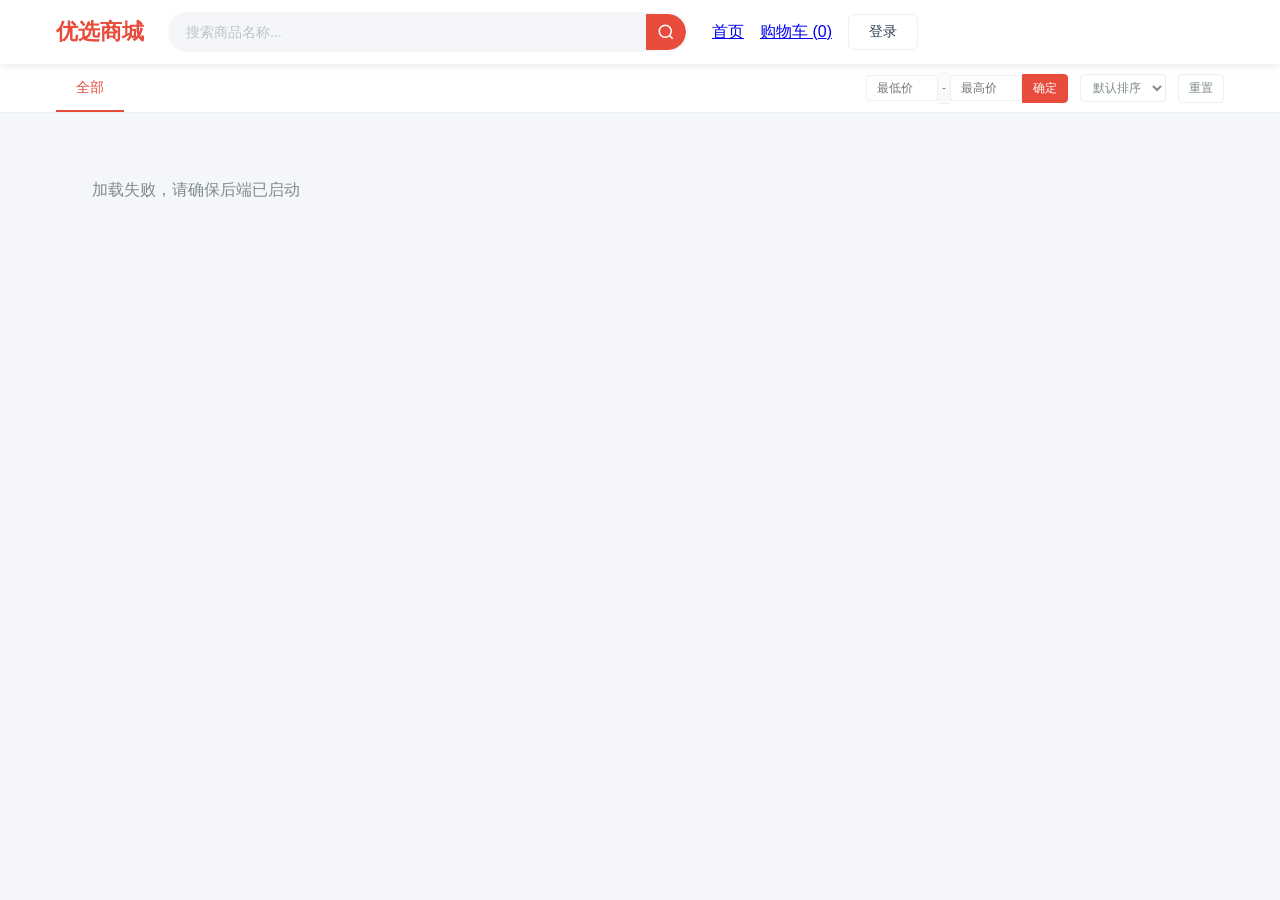
==== frontend/orders.html @ 49c60c3e "Initial commit: mall e-commerce project" ====
<!DOCTYPE html>
<html lang="zh-CN">
<head>
    <meta charset="UTF-8">
    <meta name="viewport" content="width=device-width, initial-scale=1.0">
    <title>我的订单 - 优选商城</title>
    <meta http-equiv="Cache-Control" content="no-cache, no-store, must-revalidate">
    <meta http-equiv="Pragma" content="no-cache">
    <meta http-equiv="Expires" content="0">
    <link rel="stylesheet" href="css/style.css?v=4">
</head>
<body>
    <header class="header">
        <div class="container header-inner">
            <a href="index.html" class="logo">优选商城</a>
            <div class="header-right">
                <a href="index.html" class="cart-link">首页</a>
                <a href="javascript:void(0)" id="cartLink" class="cart-link" onclick="goCart()">购物车 (<span id="cartBadge">0</span>)</a>
                <div id="userArea">
                    <button class="btn btn-outline" onclick="showModal('loginModal')">登录</button>
                </div>
            </div>
        </div>
    </header>

    <main class="main container">
        <div style="display:flex;justify-content:space-between;align-items:center;margin-bottom:16px">
            <h2>我的订单</h2>
            <div>
                <a href="index.html" style="font-size:14px;color:var(--primary);text-decoration:none">返回首页</a>
                <a href="profile.html" style="font-size:14px;color:var(--primary);text-decoration:none;margin-left:16px">个人中心</a>
            </div>
        </div>
        <div id="orderList"></div>
    </main>

    <!-- 登录弹窗 -->
    <div class="modal" id="loginModal">
        <div class="modal-content">
            <div class="modal-header">
                <h3>登录</h3>
                <button class="btn-text" onclick="closeModal('loginModal')">✕</button>
            </div>
            <div class="modal-body">
                <div class="form-group"><label>用户名/手机号</label><input type="text" id="loginUsername" placeholder="请输入用户名或手机号"></div>
                <div class="form-group"><label>密码</label><input type="password" id="loginPassword" placeholder="请输入密码"></div>
                <div class="form-group">
                    <label>验证码</label>
                    <div style="display:flex;align-items:center;gap:10px">
                        <span id="loginCaptchaQuestion" style="font-weight:bold;font-size:20px;font-family:'Courier New',monospace;min-width:80px;background:linear-gradient(135deg,#f0f0f0 25%,#e8e8e8 50%,#f0f0f0 75%);padding:6px 14px;border-radius:4px;text-align:center;letter-spacing:4px;color:#333;user-select:none;border:1px dashed #ccc">加载中...</span>
                        <input type="text" id="loginCaptchaAnswer" placeholder="请输入答案" style="flex:1">
                        <input type="hidden" id="loginCaptchaToken">
                        <a href="javascript:void(0)" onclick="loadCaptcha('login')" style="font-size:12px;white-space:nowrap">换一个</a>
                    </div>
                </div>
                <button class="btn btn-primary btn-block" onclick="login()">登录</button>
                <p class="text-center" style="margin-top:12px">没有账号？<a href="#" onclick="showModal('registerModal');closeModal('loginModal')">立即注册</a></p>
            </div>
        </div>
    </div>

    <div class="modal" id="registerModal">
        <div class="modal-content">
            <div class="modal-header">
                <h3>注册</h3>
                <button class="btn-text" onclick="closeModal('registerModal')">✕</button>
            </div>
            <div class="modal-body">
                <div class="form-group"><label>用户名</label><input type="text" id="regUsername" placeholder="请输入用户名"></div>
                <div class="form-group"><label>昵称</label><input type="text" id="regNickname" placeholder="请输入昵称"></div>
                <div class="form-group"><label>密码</label><input type="password" id="regPassword" placeholder="请输入密码"></div>
                <div class="form-group"><label>手机号</label><input type="text" id="regPhone" placeholder="请输入手机号" maxlength="11"></div>
                <div class="form-group">
                    <label>短信验证码</label>
                    <div style="display:flex;align-items:center;gap:10px">
                        <input type="text" id="regSMSCode" placeholder="请输入验证码" style="flex:1" maxlength="6">
                        <button id="sendSMSBtn" class="btn btn-outline" onclick="sendSMS()" style="white-space:nowrap;font-size:13px">发送验证码</button>
                    </div>
                    <div id="smsDebugCode" style="margin-top:6px;padding:8px 12px;background:#e8f5e9;border-radius:4px;color:#2e7d32;font-size:14px;display:none"></div>
                </div>
                <button class="btn btn-primary btn-block" onclick="register()">注册</button>
                <p class="text-center" style="margin-top:12px">已有账号？<a href="#" onclick="showModal('loginModal');closeModal('registerModal')">去登录</a></p>
            </div>
        </div>
    </div>

    <script src="js/common.js?v=7"></script>
    <script src="js/orders.js?v=2"></script>
</body>
</html>
---- frontend/css/style.css ----
* {
    margin: 0;
    padding: 0;
    box-sizing: border-box;
}

:root {
    --primary: #e74c3c;
    --primary-dark: #c0392b;
    --bg: #f5f6fa;
    --white: #fff;
    --text: #2c3e50;
    --text-light: #7f8c8d;
    --border: #ecf0f1;
    --shadow: 0 2px 8px rgba(0,0,0,.08);
    --radius: 8px;
}

body {
    font-family: -apple-system, BlinkMacSystemFont, "Segoe UI", "PingFang SC", "Microsoft YaHei", sans-serif;
    background: var(--bg);
    color: var(--text);
    line-height: 1.6;
}

.container {
    max-width: 1200px;
    margin: 0 auto;
    padding: 0 16px;
}

/* Header */
.header {
    background: var(--white);
    box-shadow: var(--shadow);
    position: sticky;
    top: 0;
    z-index: 100;
}
.header-inner {
    display: flex;
    align-items: center;
    height: 64px;
    gap: 24px;
}
.logo {
    font-size: 22px;
    font-weight: 700;
    color: var(--primary);
    text-decoration: none;
    flex-shrink: 0;
}
.header-search {
    flex: 1;
    max-width: 520px;
}
.search-box {
    display: flex;
    align-items: center;
    background: #f5f6fa;
    border: 2px solid transparent;
    border-radius: 20px;
    overflow: hidden;
    transition: all .2s;
}
.search-box:focus-within {
    border-color: var(--primary);
    background: var(--white);
}
.search-box .search-input {
    flex: 1;
    border: none;
    background: transparent;
    padding: 8px 16px;
    font-size: 14px;
    outline: none;
    color: var(--text);
}
.search-box .search-input::placeholder {
    color: #bdc3c7;
}
.search-btn {
    width: 40px;
    height: 36px;
    border: none;
    background: var(--primary);
    color: var(--white);
    cursor: pointer;
    display: flex;
    align-items: center;
    justify-content: center;
    border-radius: 0 20px 20px 0;
    flex-shrink: 0;
    transition: background .2s;
}
.search-btn:hover {
    background: var(--primary-dark);
}
.header-right {
    display: flex;
    align-items: center;
    gap: 16px;
    flex-shrink: 0;
}
.cart-icon {
    cursor: pointer;
    position: relative;
    font-size: 14px;
    color: var(--text);
}
.cart-count {
    position: absolute;
    top: -8px;
    right: -12px;
    background: var(--primary);
    color: var(--white);
    font-size: 11px;
    width: 18px;
    height: 18px;
    border-radius: 50%;
    display: flex;
    align-items: center;
    justify-content: center;
}

/* Nav */
.nav {
    background: var(--white);
    border-bottom: 1px solid var(--border);
}
.nav-inner-wrapper {
    display: flex;
    align-items: center;
    justify-content: space-between;
}
.nav-inner {
    display: flex;
    gap: 4px;
    overflow-x: auto;
}
.nav-item {
    padding: 12px 20px;
    text-decoration: none;
    color: var(--text);
    font-size: 14px;
    white-space: nowrap;
    border-bottom: 2px solid transparent;
    transition: all .2s;
}
.nav-item.active, .nav-item:hover {
    color: var(--primary);
    border-bottom-color: var(--primary);
}

/* Nav Filters */
.nav-filters {
    display: flex;
    align-items: center;
    gap: 12px;
    flex-shrink: 0;
}
.filter-group {
    display: flex;
    align-items: center;
    gap: 0;
}
.filter-input {
    width: 72px;
    padding: 5px 8px;
    border: 1px solid var(--border);
    font-size: 12px;
    outline: none;
    text-align: center;
}
.filter-input:first-child {
    border-radius: 4px 0 0 4px;
}
.filter-input:focus {
    border-color: var(--primary);
}
.filter-sep {
    padding: 5px 4px;
    font-size: 12px;
    color: var(--text-light);
    background: #fafafa;
    border-top: 1px solid var(--border);
    border-bottom: 1px solid var(--border);
}
.filter-apply {
    padding: 5px 10px;
    border: 1px solid var(--primary);
    background: var(--primary);
    color: var(--white);
    font-size: 12px;
    cursor: pointer;
    border-radius: 0 4px 4px 0;
    transition: background .2s;
}
.filter-apply:hover {
    background: var(--primary-dark);
}
.filter-select {
    padding: 5px 8px;
    border: 1px solid var(--border);
    border-radius: 4px;
    font-size: 12px;
    outline: none;
    background: var(--white);
    cursor: pointer;
    color: var(--text-light);
}
.filter-reset {
    padding: 5px 10px;
    border: 1px solid var(--border);
    background: var(--white);
    color: var(--text-light);
    font-size: 12px;
    cursor: pointer;
    border-radius: 4px;
    transition: all .2s;
}
.filter-reset:hover {
    border-color: var(--primary);
    color: var(--primary);
}

/* Main */
.main {
    padding: 24px 16px;
    min-height: calc(100vh - 120px);
}
.page {
    display: none;
}
.page.active {
    display: block;
}

/* Product Grid */
.product-grid {
    display: grid;
    grid-template-columns: repeat(auto-fill, minmax(240px, 1fr));
    gap: 16px;
}
.product-card {
    background: var(--white);
    border-radius: var(--radius);
    overflow: hidden;
    box-shadow: var(--shadow);
    cursor: pointer;
    transition: transform .2s, box-shadow .2s;
}
.product-card:hover {
    transform: translateY(-2px);
    box-shadow: 0 4px 16px rgba(0,0,0,.12);
}
.product-card img {
    width: 100%;
    height: 200px;
    object-fit: cover;
}
.product-info {
    padding: 12px;
}
.product-name {
    font-size: 15px;
    font-weight: 500;
    margin-bottom: 8px;
    overflow: hidden;
    text-overflow: ellipsis;
    white-space: nowrap;
}
.product-price {
    display: flex;
    align-items: baseline;
    gap: 8px;
}
.price-current {
    font-size: 20px;
    font-weight: 700;
    color: var(--primary);
}
.price-original {
    font-size: 13px;
    color: var(--text-light);
    text-decoration: line-through;
}
.product-sales {
    font-size: 12px;
    color: var(--text-light);
    margin-top: 4px;
}

/* Product Detail */
.product-detail {
    display: grid;
    grid-template-columns: 400px 1fr;
    gap: 32px;
    background: var(--white);
    border-radius: var(--radius);
    padding: 24px;
    margin-top: 16px;
}
.product-detail img {
    width: 100%;
    border-radius: var(--radius);
}
.detail-name {
    font-size: 24px;
    font-weight: 600;
    margin-bottom: 16px;
}
.detail-price {
    background: #fdf2f2;
    padding: 16px;
    border-radius: var(--radius);
    margin-bottom: 16px;
}
.detail-price .price-current {
    font-size: 28px;
}
.detail-desc {
    color: var(--text-light);
    margin-bottom: 24px;
    line-height: 1.8;
}
.detail-meta {
    display: flex;
    gap: 24px;
    color: var(--text-light);
    font-size: 14px;
    margin-bottom: 24px;
}

/* Buttons */
.btn {
    padding: 8px 20px;
    border: none;
    border-radius: 6px;
    cursor: pointer;
    font-size: 14px;
    transition: all .2s;
}
.btn-primary {
    background: var(--primary);
    color: var(--white);
}
.btn-primary:hover {
    background: var(--primary-dark);
}
.btn-outline {
    background: transparent;
    border: 1px solid var(--border);
    color: var(--text);
}
.btn-outline:hover {
    border-color: var(--primary);
    color: var(--primary);
}
.btn-block {
    width: 100%;
    padding: 12px;
    font-size: 16px;
}
.btn-text {
    background: none;
    border: none;
    cursor: pointer;
    font-size: 18px;
    color: var(--text-light);
}
.btn-large {
    padding: 12px 32px;
    font-size: 16px;
}

/* Cart Sidebar */
.cart-overlay {
    position: fixed;
    top: 0;
    left: 0;
    width: 100%;
    height: 100%;
    background: rgba(0,0,0,.3);
    z-index: 200;
    display: none;
}
.cart-overlay.show {
    display: block;
}
.cart-sidebar {
    position: fixed;
    top: 0;
    right: -400px;
    width: 400px;
    height: 100%;
    background: var(--white);
    z-index: 201;
    transition: right .3s;
    display: flex;
    flex-direction: column;
}
.cart-sidebar.show {
    right: 0;
}
.cart-header {
    display: flex;
    justify-content: space-between;
    align-items: center;
    padding: 16px;
    border-bottom: 1px solid var(--border);
}
.cart-list {
    flex: 1;
    overflow-y: auto;
    padding: 16px;
}
.cart-item {
    display: flex;
    gap: 12px;
    padding: 12px 0;
    border-bottom: 1px solid var(--border);
}
.cart-item img {
    width: 72px;
    height: 72px;
    border-radius: 6px;
    object-fit: cover;
}
.cart-item-info {
    flex: 1;
}
.cart-item-name {
    font-size: 14px;
    margin-bottom: 4px;
}
.cart-item-price {
    color: var(--primary);
    font-weight: 600;
}
.cart-item-actions {
    display: flex;
    align-items: center;
    gap: 8px;
    margin-top: 8px;
}
.qty-btn {
    width: 28px;
    height: 28px;
    border: 1px solid var(--border);
    background: var(--white);
    border-radius: 4px;
    cursor: pointer;
    font-size: 16px;
    display: flex;
    align-items: center;
    justify-content: center;
}
.qty-num {
    width: 36px;
    text-align: center;
}
.cart-footer {
    padding: 16px;
    border-top: 1px solid var(--border);
}
.cart-total {
    font-size: 18px;
    font-weight: 600;
    margin-bottom: 12px;
}
.cart-total span {
    color: var(--primary);
    font-size: 22px;
}
.empty-text {
    text-align: center;
    color: var(--text-light);
    padding: 40px 0;
}

/* Modal */
.modal {
    display: none;
    position: fixed;
    top: 0;
    left: 0;
    width: 100%;
    height: 100%;
    background: rgba(0,0,0,.4);
    z-index: 300;
    justify-content: center;
    align-items: center;
}
.modal.show {
    display: flex;
}
.modal-content {
    background: var(--white);
    border-radius: var(--radius);
    width: 420px;
    max-width: 90vw;
    max-height: 80vh;
    overflow-y: auto;
}
.modal-header {
    display: flex;
    justify-content: space-between;
    align-items: center;
    padding: 16px 20px;
    border-bottom: 1px solid var(--border);
}
.modal-body {
    padding: 20px;
}
.form-group {
    margin-bottom: 16px;
}
.form-group label {
    display: block;
    margin-bottom: 6px;
    font-size: 14px;
    font-weight: 500;
}
.form-group input {
    width: 100%;
    padding: 10px 12px;
    border: 1px solid var(--border);
    border-radius: 6px;
    font-size: 14px;
    outline: none;
    transition: border-color .2s;
}
.form-group input:focus {
    border-color: var(--primary);
}

/* Orders */
.order-card {
    background: var(--white);
    border-radius: var(--radius);
    padding: 16px;
    margin-bottom: 12px;
    box-shadow: var(--shadow);
}
.order-header {
    display: flex;
    justify-content: space-between;
    margin-bottom: 8px;
    font-size: 13px;
    color: var(--text-light);
}
.order-status {
    color: var(--primary);
    font-weight: 500;
}
.order-total {
    text-align: right;
    font-size: 16px;
    font-weight: 600;
    margin-top: 8px;
}
.order-total span {
    color: var(--primary);
}

.text-center { text-align: center; }
.text-right { text-align: right; }

/* Profile */
.profile-container {
    display: grid;
    grid-template-columns: 220px 1fr;
    gap: 24px;
    background: var(--white);
    border-radius: var(--radius);
    box-shadow: var(--shadow);
    min-height: 500px;
}
.profile-sidebar {
    background: #fafafa;
    padding: 24px 0;
    border-right: 1px solid var(--border);
    border-radius: var(--radius) 0 0 var(--radius);
    text-align: center;
}
.profile-avatar {
    font-size: 48px;
    margin-bottom: 8px;
}
.profile-name {
    font-size: 18px;
    font-weight: 600;
    margin-bottom: 24px;
}
.profile-menu {
    list-style: none;
    text-align: left;
}
.profile-menu li {
    padding: 12px 24px;
    cursor: pointer;
    font-size: 14px;
    color: var(--text);
    transition: all .2s;
    border-left: 3px solid transparent;
}
.profile-menu li:hover {
    background: #f0f0f0;
}
.profile-menu li.active {
    background: #fff;
    color: var(--primary);
    border-left-color: var(--primary);
    font-weight: 500;
}
.profile-content {
    padding: 24px;
}
.profile-tab {
    display: none;
}
.profile-tab.active {
    display: block;
}
.profile-tab h3 {
    margin-bottom: 16px;
    font-size: 18px;
}

/* Address Cards */
.address-card {
    background: #fafafa;
    border: 1px solid var(--border);
    border-radius: var(--radius);
    padding: 16px;
    margin-bottom: 12px;
    display: flex;
    justify-content: space-between;
    align-items: center;
}
.address-card.default {
    border-color: var(--primary);
}
.address-info {
    flex: 1;
}
.address-name {
    font-weight: 600;
    font-size: 15px;
    margin-bottom: 4px;
}
.address-phone {
    color: var(--text-light);
    margin-left: 12px;
}
.address-detail {
    color: var(--text-light);
    font-size: 13px;
    margin-top: 4px;
}
.address-tag {
    display: inline-block;
    background: var(--primary);
    color: var(--white);
    font-size: 11px;
    padding: 2px 8px;
    border-radius: 4px;
    margin-left: 8px;
}
.address-actions {
    display: flex;
    gap: 8px;
    flex-shrink: 0;
}
.btn-sm {
    padding: 4px 12px;
    font-size: 12px;
}

/* Admin Table */
.admin-table {
    width: 100%;
    border-collapse: collapse;
}
.admin-table th {
    background: #f5f6fa;
    padding: 10px 12px;
    text-align: left;
    font-size: 13px;
    font-weight: 600;
    border-bottom: 2px solid var(--border);
}
.admin-table td {
    padding: 10px 12px;
    border-bottom: 1px solid var(--border);
    font-size: 13px;
}
.admin-table .tag-onsale {
    color: #27ae60;
    font-size: 12px;
}
.admin-table .tag-off {
    color: var(--text-light);
    font-size: 12px;
}

/* Comment Section */
.comment-section {
    margin-top: 24px;
    background: var(--white);
    border-radius: var(--radius);
    padding: 24px;
    box-shadow: var(--shadow);
}
.comment-title {
    font-size: 18px;
    margin-bottom: 16px;
    padding-bottom: 12px;
    border-bottom: 1px solid var(--border);
}
.comment-form {
    margin-bottom: 24px;
    padding-bottom: 16px;
    border-bottom: 1px solid var(--border);
}
.comment-form textarea {
    width: 100%;
    padding: 12px;
    border: 1px solid var(--border);
    border-radius: 6px;
    font-size: 14px;
    resize: vertical;
    outline: none;
    font-family: inherit;
}
.comment-form textarea:focus {
    border-color: var(--primary);
}
.comment-form-footer {
    display: flex;
    justify-content: space-between;
    align-items: center;
    margin-top: 8px;
}
.rating-stars .star {
    font-size: 24px;
    color: #ddd;
    cursor: pointer;
    transition: color .2s;
}
.rating-stars .star.active {
    color: #f39c12;
}
.comment-item {
    padding: 16px 0;
    border-bottom: 1px solid #f0f0f0;
}
.comment-item:last-child {
    border-bottom: none;
}
.comment-header {
    display: flex;
    align-items: center;
    gap: 12px;
    margin-bottom: 8px;
}
.comment-user {
    font-weight: 600;
    font-size: 14px;
}
.comment-stars {
    color: #f39c12;
    font-size: 14px;
}
.comment-time {
    color: var(--text-light);
    font-size: 12px;
    margin-left: auto;
}
.comment-body {
    font-size: 14px;
    line-height: 1.6;
    color: #555;
}
.product-gallery {
    display: flex;
    align-items: center;
    justify-content: center;
}
.product-main-img {
    width: 100%;
    max-width: 400px;
    border-radius: var(--radius);
}
.product-info-right {
    display: flex;
    flex-direction: column;
}
.detail-actions {
    display: flex;
    gap: 12px;
    margin-top: 16px;
}

/* Responsive */
@media (max-width: 768px) {
    .profile-container {
        grid-template-columns: 1fr;
    }
    .profile-sidebar {
        border-right: none;
        border-bottom: 1px solid var(--border);
        border-radius: var(--radius) var(--radius) 0 0;
        padding: 16px;
    }
    .profile-menu {
        display: flex;
        overflow-x: auto;
        gap: 4px;
    }
    .profile-menu li {
        padding: 8px 12px;
        border-left: none;
        border-bottom: 2px solid transparent;
        white-space: nowrap;
    }
    .profile-menu li.active {
        border-left-color: transparent;
        border-bottom-color: var(--primary);
    }
    .product-detail {
        grid-template-columns: 1fr;
    }
    .cart-sidebar {
        width: 100%;
        right: -100%;
    }
    .product-grid {
        grid-template-columns: repeat(2, 1fr);
    }
}
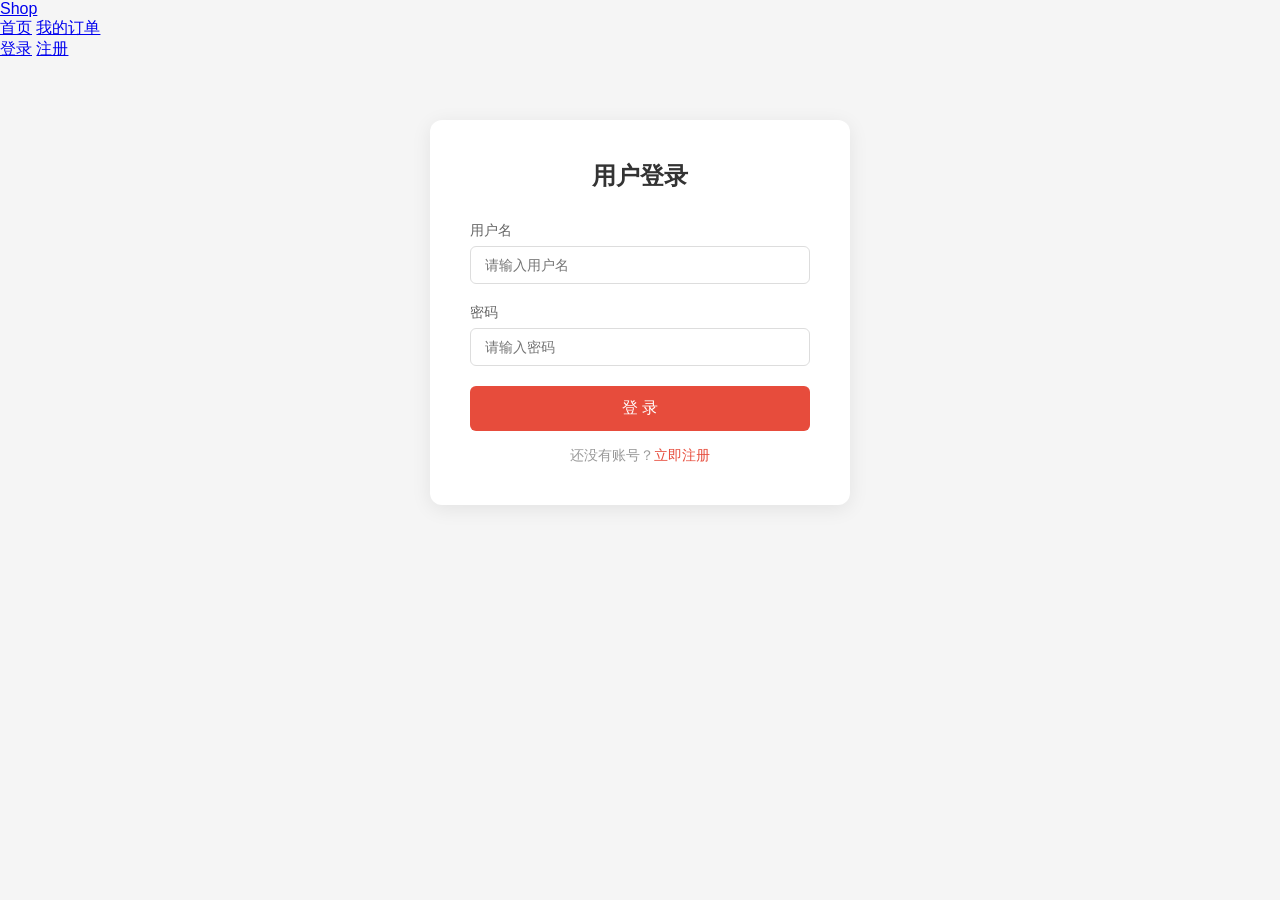
==== commit 87eed2b9: "Publish the Spring Boot mall source and a run guide." ====
--- a/frontend/orders.html
+++ b/frontend/orders.html
@@ -3,88 +3,70 @@
 <head>
     <meta charset="UTF-8">
     <meta name="viewport" content="width=device-width, initial-scale=1.0">
-    <title>我的订单 - 优选商城</title>
-    <meta http-equiv="Cache-Control" content="no-cache, no-store, must-revalidate">
-    <meta http-equiv="Pragma" content="no-cache">
-    <meta http-equiv="Expires" content="0">
-    <link rel="stylesheet" href="css/style.css?v=4">
+    <title>我的订单 - Shop</title>
+    <link rel="stylesheet" href="css/style.css">
 </head>
-<body>
-    <header class="header">
-        <div class="container header-inner">
-            <a href="index.html" class="logo">优选商城</a>
-            <div class="header-right">
-                <a href="index.html" class="cart-link">首页</a>
-                <a href="javascript:void(0)" id="cartLink" class="cart-link" onclick="goCart()">购物车 (<span id="cartBadge">0</span>)</a>
-                <div id="userArea">
-                    <button class="btn btn-outline" onclick="showModal('loginModal')">登录</button>
-                </div>
-            </div>
-        </div>
-    </header>
+<body data-page="orders">
+    <div id="navbar"></div>
 
-    <main class="main container">
-        <div style="display:flex;justify-content:space-between;align-items:center;margin-bottom:16px">
-            <h2>我的订单</h2>
-            <div>
-                <a href="index.html" style="font-size:14px;color:var(--primary);text-decoration:none">返回首页</a>
-                <a href="profile.html" style="font-size:14px;color:var(--primary);text-decoration:none;margin-left:16px">个人中心</a>
-            </div>
-        </div>
-        <div id="orderList"></div>
-    </main>
-
-    <!-- 登录弹窗 -->
-    <div class="modal" id="loginModal">
-        <div class="modal-content">
-            <div class="modal-header">
-                <h3>登录</h3>
-                <button class="btn-text" onclick="closeModal('loginModal')">✕</button>
-            </div>
-            <div class="modal-body">
-                <div class="form-group"><label>用户名/手机号</label><input type="text" id="loginUsername" placeholder="请输入用户名或手机号"></div>
-                <div class="form-group"><label>密码</label><input type="password" id="loginPassword" placeholder="请输入密码"></div>
-                <div class="form-group">
-                    <label>验证码</label>
-                    <div style="display:flex;align-items:center;gap:10px">
-                        <span id="loginCaptchaQuestion" style="font-weight:bold;font-size:20px;font-family:'Courier New',monospace;min-width:80px;background:linear-gradient(135deg,#f0f0f0 25%,#e8e8e8 50%,#f0f0f0 75%);padding:6px 14px;border-radius:4px;text-align:center;letter-spacing:4px;color:#333;user-select:none;border:1px dashed #ccc">加载中...</span>
-                        <input type="text" id="loginCaptchaAnswer" placeholder="请输入答案" style="flex:1">
-                        <input type="hidden" id="loginCaptchaToken">
-                        <a href="javascript:void(0)" onclick="loadCaptcha('login')" style="font-size:12px;white-space:nowrap">换一个</a>
-                    </div>
-                </div>
-                <button class="btn btn-primary btn-block" onclick="login()">登录</button>
-                <p class="text-center" style="margin-top:12px">没有账号？<a href="#" onclick="showModal('registerModal');closeModal('loginModal')">立即注册</a></p>
-            </div>
-        </div>
+    <div class="container">
+        <h2 style="margin-bottom:24px">我的订单</h2>
+        <div id="ordersContent"></div>
     </div>
 
-    <div class="modal" id="registerModal">
-        <div class="modal-content">
-            <div class="modal-header">
-                <h3>注册</h3>
-                <button class="btn-text" onclick="closeModal('registerModal')">✕</button>
-            </div>
-            <div class="modal-body">
-                <div class="form-group"><label>用户名</label><input type="text" id="regUsername" placeholder="请输入用户名"></div>
-                <div class="form-group"><label>昵称</label><input type="text" id="regNickname" placeholder="请输入昵称"></div>
-                <div class="form-group"><label>密码</label><input type="password" id="regPassword" placeholder="请输入密码"></div>
-                <div class="form-group"><label>手机号</label><input type="text" id="regPhone" placeholder="请输入手机号" maxlength="11"></div>
-                <div class="form-group">
-                    <label>短信验证码</label>
-                    <div style="display:flex;align-items:center;gap:10px">
-                        <input type="text" id="regSMSCode" placeholder="请输入验证码" style="flex:1" maxlength="6">
-                        <button id="sendSMSBtn" class="btn btn-outline" onclick="sendSMS()" style="white-space:nowrap;font-size:13px">发送验证码</button>
+    <script src="js/api.js"></script>
+    <script>
+        requireAuth();
+
+        const statusMap = {
+            'PENDING': '待支付',
+            'PAID': '已支付',
+            'SHIPPED': '已发货',
+            'COMPLETED': '已完成',
+            'CANCELLED': '已取消'
+        };
+
+        async function init() {
+            await loadOrders();
+        }
+
+        async function loadOrders() {
+            try {
+                const orders = await api.get('/orders');
+                renderOrders(orders);
+            } catch (e) {
+                showToast('加载订单失败', 'error');
+            }
+        }
+
+        function renderOrders(orders) {
+            const container = document.getElementById('ordersContent');
+            if (orders.length === 0) {
+                container.innerHTML = '<div class="cart-empty">暂无订单</div>';
+                return;
+            }
+
+            container.innerHTML = orders.map(order => `
+                <div class="order-card">
+                    <div class="order-header">
+                        <span class="order-no">订单号：${order.orderNo}</span>
+                        <span class="order-status ${order.status}">${statusMap[order.status] || order.status}</span>
+                        <span style="color:#999;font-size:13px">${new Date(order.createdAt).toLocaleString('zh-CN')}</span>
                     </div>
-                    <div id="smsDebugCode" style="margin-top:6px;padding:8px 12px;background:#e8f5e9;border-radius:4px;color:#2e7d32;font-size:14px;display:none"></div>
+                    <div class="order-items">
+                        ${order.items.map(item => `
+                            <div class="order-item">
+                                <span>${item.productName} x ${item.quantity}</span>
+                                <span>${formatPrice(item.productPrice * item.quantity)}</span>
+                            </div>
+                        `).join('')}
+                    </div>
+                    <div class="order-total">合计：${formatPrice(order.totalAmount)}</div>
                 </div>
-                <button class="btn btn-primary btn-block" onclick="register()">注册</button>
-                <p class="text-center" style="margin-top:12px">已有账号？<a href="#" onclick="showModal('loginModal');closeModal('registerModal')">去登录</a></p>
-            </div>
-        </div>
-    </div>
+            `).join('');
+        }
 
-    <script src="js/common.js?v=7"></script>
-    <script src="js/orders.js?v=2"></script>
+        init();
+    </script>
 </body>
 </html>
--- a/frontend/css/style.css
+++ b/frontend/css/style.css
@@ -4,116 +4,84 @@
     box-sizing: border-box;
 }
 
-:root {
-    --primary: #e74c3c;
-    --primary-dark: #c0392b;
-    --bg: #f5f6fa;
-    --white: #fff;
-    --text: #2c3e50;
-    --text-light: #7f8c8d;
-    --border: #ecf0f1;
-    --shadow: 0 2px 8px rgba(0,0,0,.08);
-    --radius: 8px;
-}
-
 body {
-    font-family: -apple-system, BlinkMacSystemFont, "Segoe UI", "PingFang SC", "Microsoft YaHei", sans-serif;
-    background: var(--bg);
-    color: var(--text);
-    line-height: 1.6;
-}
-
-.container {
-    max-width: 1200px;
-    margin: 0 auto;
-    padding: 0 16px;
-}
-
-/* Header */
-.header {
-    background: var(--white);
-    box-shadow: var(--shadow);
+    font-family: 'Microsoft YaHei', 'PingFang SC', sans-serif;
+    background: #f5f5f5;
+    color: #333;
+    min-height: 100vh;
+}
+
+/* 顶部导航栏 */
+.navbar {
+    background: #fff;
+    box-shadow: 0 2px 8px rgba(0,0,0,0.08);
+    padding: 0 40px;
+    display: flex;
+    align-items: center;
+    height: 60px;
     position: sticky;
     top: 0;
     z-index: 100;
 }
-.header-inner {
-    display: flex;
-    align-items: center;
-    height: 64px;
-    gap: 24px;
-}
-.logo {
+
+.navbar .logo {
     font-size: 22px;
-    font-weight: 700;
-    color: var(--primary);
+    font-weight: bold;
+    color: #e74c3c;
     text-decoration: none;
-    flex-shrink: 0;
-}
-.header-search {
+    margin-right: 40px;
+}
+
+.navbar .nav-links {
+    display: flex;
+    gap: 30px;
     flex: 1;
-    max-width: 520px;
-}
-.search-box {
-    display: flex;
-    align-items: center;
-    background: #f5f6fa;
-    border: 2px solid transparent;
-    border-radius: 20px;
-    overflow: hidden;
-    transition: all .2s;
-}
-.search-box:focus-within {
-    border-color: var(--primary);
-    background: var(--white);
-}
-.search-box .search-input {
-    flex: 1;
-    border: none;
-    background: transparent;
-    padding: 8px 16px;
-    font-size: 14px;
-    outline: none;
-    color: var(--text);
-}
-.search-box .search-input::placeholder {
-    color: #bdc3c7;
-}
-.search-btn {
-    width: 40px;
-    height: 36px;
-    border: none;
-    background: var(--primary);
-    color: var(--white);
+}
+
+.navbar .nav-links a {
+    text-decoration: none;
+    color: #555;
+    font-size: 15px;
+    transition: color 0.2s;
+}
+
+.navbar .nav-links a:hover {
+    color: #e74c3c;
+}
+
+.navbar .nav-links a.active {
+    color: #e74c3c;
+    font-weight: bold;
+}
+
+.navbar .user-area {
+    display: flex;
+    align-items: center;
+    gap: 15px;
+}
+
+.navbar .user-area a {
+    text-decoration: none;
+    color: #555;
+    font-size: 14px;
+}
+
+.navbar .user-area .btn-logout {
+    color: #999;
     cursor: pointer;
-    display: flex;
-    align-items: center;
-    justify-content: center;
-    border-radius: 0 20px 20px 0;
-    flex-shrink: 0;
-    transition: background .2s;
-}
-.search-btn:hover {
-    background: var(--primary-dark);
-}
-.header-right {
-    display: flex;
-    align-items: center;
-    gap: 16px;
-    flex-shrink: 0;
-}
-.cart-icon {
-    cursor: pointer;
+}
+
+.navbar .user-area .cart-icon {
+    font-size: 18px;
     position: relative;
-    font-size: 14px;
-    color: var(--text);
-}
-.cart-count {
+}
+
+.navbar .user-area .cart-badge {
     position: absolute;
     top: -8px;
     right: -12px;
-    background: var(--primary);
-    color: var(--white);
+    background: #e74c3c;
+    color: #fff;
     font-size: 11px;
     width: 18px;
     height: 18px;
@@ -123,363 +91,485 @@
     justify-content: center;
 }
 
-/* Nav */
-.nav {
-    background: var(--white);
-    border-bottom: 1px solid var(--border);
-}
-.nav-inner-wrapper {
-    display: flex;
-    align-items: center;
-    justify-content: space-between;
-}
-.nav-inner {
-    display: flex;
-    gap: 4px;
-    overflow-x: auto;
-}
-.nav-item {
-    padding: 12px 20px;
-    text-decoration: none;
-    color: var(--text);
-    font-size: 14px;
-    white-space: nowrap;
-    border-bottom: 2px solid transparent;
-    transition: all .2s;
-}
-.nav-item.active, .nav-item:hover {
-    color: var(--primary);
-    border-bottom-color: var(--primary);
-}
-
-/* Nav Filters */
-.nav-filters {
-    display: flex;
-    align-items: center;
+/* 容器 */
+.container {
+    max-width: 1200px;
+    margin: 0 auto;
+    padding: 20px;
+}
+
+/* 搜索栏 */
+.search-bar {
+    display: flex;
+    gap: 10px;
+    margin-bottom: 24px;
+}
+
+.search-bar input {
+    flex: 1;
+    padding: 10px 16px;
+    border: 1px solid #ddd;
+    border-radius: 6px;
+    font-size: 14px;
+    outline: none;
+    transition: border-color 0.2s;
+}
+
+.search-bar input:focus {
+    border-color: #e74c3c;
+}
+
+.search-bar button {
+    padding: 10px 24px;
+    background: #e74c3c;
+    color: #fff;
+    border: none;
+    border-radius: 6px;
+    cursor: pointer;
+    font-size: 14px;
+    transition: background 0.2s;
+}
+
+.search-bar button:hover {
+    background: #c0392b;
+}
+
+/* 分类导航 */
+.category-nav {
+    display: flex;
     gap: 12px;
-    flex-shrink: 0;
-}
-.filter-group {
-    display: flex;
-    align-items: center;
-    gap: 0;
-}
-.filter-input {
-    width: 72px;
-    padding: 5px 8px;
-    border: 1px solid var(--border);
-    font-size: 12px;
-    outline: none;
-    text-align: center;
-}
-.filter-input:first-child {
-    border-radius: 4px 0 0 4px;
-}
-.filter-input:focus {
-    border-color: var(--primary);
-}
-.filter-sep {
-    padding: 5px 4px;
-    font-size: 12px;
-    color: var(--text-light);
-    background: #fafafa;
-    border-top: 1px solid var(--border);
-    border-bottom: 1px solid var(--border);
-}
-.filter-apply {
-    padding: 5px 10px;
-    border: 1px solid var(--primary);
-    background: var(--primary);
-    color: var(--white);
-    font-size: 12px;
+    margin-bottom: 24px;
+    flex-wrap: wrap;
+}
+
+.category-nav .cat-item {
+    padding: 8px 20px;
+    background: #fff;
+    border: 1px solid #ddd;
+    border-radius: 20px;
     cursor: pointer;
-    border-radius: 0 4px 4px 0;
-    transition: background .2s;
-}
-.filter-apply:hover {
-    background: var(--primary-dark);
-}
-.filter-select {
-    padding: 5px 8px;
-    border: 1px solid var(--border);
-    border-radius: 4px;
-    font-size: 12px;
-    outline: none;
-    background: var(--white);
-    cursor: pointer;
-    color: var(--text-light);
-}
-.filter-reset {
-    padding: 5px 10px;
-    border: 1px solid var(--border);
-    background: var(--white);
-    color: var(--text-light);
-    font-size: 12px;
-    cursor: pointer;
-    border-radius: 4px;
-    transition: all .2s;
-}
-.filter-reset:hover {
-    border-color: var(--primary);
-    color: var(--primary);
-}
-
-/* Main */
-.main {
-    padding: 24px 16px;
-    min-height: calc(100vh - 120px);
-}
-.page {
-    display: none;
-}
-.page.active {
-    display: block;
-}
-
-/* Product Grid */
+    font-size: 14px;
+    transition: all 0.2s;
+}
+
+.category-nav .cat-item:hover,
+.category-nav .cat-item.active {
+    background: #e74c3c;
+    color: #fff;
+    border-color: #e74c3c;
+}
+
+/* 商品列表 */
 .product-grid {
     display: grid;
-    grid-template-columns: repeat(auto-fill, minmax(240px, 1fr));
-    gap: 16px;
-}
+    grid-template-columns: repeat(4, 1fr);
+    gap: 20px;
+}
+
 .product-card {
-    background: var(--white);
-    border-radius: var(--radius);
+    background: #fff;
+    border-radius: 8px;
     overflow: hidden;
-    box-shadow: var(--shadow);
+    box-shadow: 0 2px 8px rgba(0,0,0,0.06);
+    transition: transform 0.2s, box-shadow 0.2s;
     cursor: pointer;
-    transition: transform .2s, box-shadow .2s;
-}
+}
+
 .product-card:hover {
-    transform: translateY(-2px);
-    box-shadow: 0 4px 16px rgba(0,0,0,.12);
-}
+    transform: translateY(-4px);
+    box-shadow: 0 4px 16px rgba(0,0,0,0.12);
+}
+
 .product-card img {
     width: 100%;
-    height: 200px;
+    height: 220px;
     object-fit: cover;
 }
-.product-info {
-    padding: 12px;
-}
-.product-name {
+
+.product-card .info {
+    padding: 14px;
+}
+
+.product-card .name {
     font-size: 15px;
     font-weight: 500;
     margin-bottom: 8px;
+    white-space: nowrap;
     overflow: hidden;
     text-overflow: ellipsis;
-    white-space: nowrap;
-}
-.product-price {
-    display: flex;
-    align-items: baseline;
-    gap: 8px;
-}
-.price-current {
-    font-size: 20px;
-    font-weight: 700;
-    color: var(--primary);
-}
-.price-original {
-    font-size: 13px;
-    color: var(--text-light);
-    text-decoration: line-through;
-}
-.product-sales {
-    font-size: 12px;
-    color: var(--text-light);
-    margin-top: 4px;
-}
-
-/* Product Detail */
-.product-detail {
-    display: grid;
-    grid-template-columns: 400px 1fr;
-    gap: 32px;
-    background: var(--white);
-    border-radius: var(--radius);
-    padding: 24px;
-    margin-top: 16px;
-}
-.product-detail img {
-    width: 100%;
-    border-radius: var(--radius);
-}
-.detail-name {
-    font-size: 24px;
-    font-weight: 600;
-    margin-bottom: 16px;
-}
-.detail-price {
-    background: #fdf2f2;
-    padding: 16px;
-    border-radius: var(--radius);
-    margin-bottom: 16px;
-}
-.detail-price .price-current {
-    font-size: 28px;
-}
-.detail-desc {
-    color: var(--text-light);
-    margin-bottom: 24px;
-    line-height: 1.8;
-}
-.detail-meta {
-    display: flex;
-    gap: 24px;
-    color: var(--text-light);
-    font-size: 14px;
-    margin-bottom: 24px;
-}
-
-/* Buttons */
+}
+
+.product-card .price {
+    color: #e74c3c;
+    font-size: 18px;
+    font-weight: bold;
+}
+
+.product-card .price::before {
+    content: '¥';
+    font-size: 14px;
+}
+
+/* 按钮 */
 .btn {
-    padding: 8px 20px;
+    display: inline-block;
+    padding: 10px 24px;
     border: none;
     border-radius: 6px;
     cursor: pointer;
     font-size: 14px;
-    transition: all .2s;
-}
+    transition: all 0.2s;
+    text-decoration: none;
+    text-align: center;
+}
+
 .btn-primary {
-    background: var(--primary);
-    color: var(--white);
-}
+    background: #e74c3c;
+    color: #fff;
+}
+
 .btn-primary:hover {
-    background: var(--primary-dark);
-}
-.btn-outline {
-    background: transparent;
-    border: 1px solid var(--border);
-    color: var(--text);
-}
-.btn-outline:hover {
-    border-color: var(--primary);
-    color: var(--primary);
-}
-.btn-block {
+    background: #c0392b;
+}
+
+.btn-secondary {
+    background: #fff;
+    color: #e74c3c;
+    border: 1px solid #e74c3c;
+}
+
+.btn-secondary:hover {
+    background: #fef0ef;
+}
+
+.btn-danger {
+    background: #fff;
+    color: #e74c3c;
+    border: 1px solid #e74c3c;
+}
+
+.btn-sm {
+    padding: 6px 14px;
+    font-size: 13px;
+}
+
+/* 表单 */
+.form-container {
+    max-width: 420px;
+    margin: 60px auto;
+    background: #fff;
+    padding: 40px;
+    border-radius: 12px;
+    box-shadow: 0 4px 20px rgba(0,0,0,0.08);
+}
+
+.form-container h2 {
+    text-align: center;
+    margin-bottom: 30px;
+    font-size: 24px;
+    color: #333;
+}
+
+.form-group {
+    margin-bottom: 20px;
+}
+
+.form-group label {
+    display: block;
+    margin-bottom: 6px;
+    font-size: 14px;
+    color: #666;
+}
+
+.form-group input,
+.form-group select,
+.form-group textarea {
+    width: 100%;
+    padding: 10px 14px;
+    border: 1px solid #ddd;
+    border-radius: 6px;
+    font-size: 14px;
+    outline: none;
+    transition: border-color 0.2s;
+}
+
+.form-group input:focus,
+.form-group select:focus,
+.form-group textarea:focus {
+    border-color: #e74c3c;
+}
+
+.form-group textarea {
+    resize: vertical;
+    min-height: 80px;
+}
+
+.form-container .btn {
     width: 100%;
     padding: 12px;
     font-size: 16px;
 }
-.btn-text {
-    background: none;
-    border: none;
+
+.form-container .link {
+    text-align: center;
+    margin-top: 16px;
+    font-size: 14px;
+    color: #999;
+}
+
+.form-container .link a {
+    color: #e74c3c;
+    text-decoration: none;
+}
+
+/* 商品详情 */
+.product-detail {
+    display: flex;
+    gap: 40px;
+    background: #fff;
+    padding: 40px;
+    border-radius: 12px;
+    box-shadow: 0 2px 8px rgba(0,0,0,0.06);
+}
+
+.product-detail img {
+    width: 400px;
+    height: 400px;
+    object-fit: cover;
+    border-radius: 8px;
+}
+
+.product-detail .detail-info {
+    flex: 1;
+}
+
+.product-detail .detail-name {
+    font-size: 24px;
+    font-weight: bold;
+    margin-bottom: 16px;
+}
+
+.product-detail .detail-price {
+    color: #e74c3c;
+    font-size: 28px;
+    font-weight: bold;
+    margin-bottom: 20px;
+    padding: 16px 0;
+    border-bottom: 1px solid #eee;
+}
+
+.product-detail .detail-price::before {
+    content: '¥';
+    font-size: 18px;
+}
+
+.product-detail .detail-desc {
+    color: #666;
+    line-height: 1.8;
+    margin-bottom: 20px;
+}
+
+.product-detail .detail-stock {
+    color: #999;
+    font-size: 14px;
+    margin-bottom: 20px;
+}
+
+.product-detail .detail-actions {
+    display: flex;
+    gap: 12px;
+    align-items: center;
+}
+
+.product-detail .detail-actions input {
+    width: 60px;
+    padding: 8px;
+    border: 1px solid #ddd;
+    border-radius: 6px;
+    text-align: center;
+    font-size: 14px;
+}
+
+/* 购物车 */
+.cart-page h2 {
+    margin-bottom: 24px;
+    font-size: 22px;
+}
+
+.cart-table {
+    width: 100%;
+    background: #fff;
+    border-radius: 8px;
+    overflow: hidden;
+    box-shadow: 0 2px 8px rgba(0,0,0,0.06);
+}
+
+.cart-table table {
+    width: 100%;
+    border-collapse: collapse;
+}
+
+.cart-table th {
+    background: #fafafa;
+    padding: 14px 16px;
+    text-align: left;
+    font-size: 14px;
+    color: #666;
+    border-bottom: 1px solid #eee;
+}
+
+.cart-table td {
+    padding: 16px;
+    border-bottom: 1px solid #f0f0f0;
+    font-size: 14px;
+}
+
+.cart-table .qty-input {
+    width: 50px;
+    padding: 6px;
+    border: 1px solid #ddd;
+    border-radius: 4px;
+    text-align: center;
+}
+
+.cart-table .remove-btn {
+    color: #e74c3c;
     cursor: pointer;
+    text-decoration: none;
+}
+
+.cart-footer {
+    background: #fff;
+    padding: 20px;
+    border-radius: 8px;
+    margin-top: 20px;
+    display: flex;
+    justify-content: flex-end;
+    align-items: center;
+    gap: 20px;
+    box-shadow: 0 2px 8px rgba(0,0,0,0.06);
+}
+
+.cart-footer .total {
     font-size: 18px;
-    color: var(--text-light);
-}
-.btn-large {
-    padding: 12px 32px;
+}
+
+.cart-footer .total span {
+    color: #e74c3c;
+    font-size: 24px;
+    font-weight: bold;
+}
+
+.cart-empty {
+    text-align: center;
+    padding: 60px;
+    background: #fff;
+    border-radius: 8px;
+    color: #999;
     font-size: 16px;
 }
 
-/* Cart Sidebar */
-.cart-overlay {
-    position: fixed;
-    top: 0;
-    left: 0;
-    width: 100%;
-    height: 100%;
-    background: rgba(0,0,0,.3);
-    z-index: 200;
-    display: none;
-}
-.cart-overlay.show {
-    display: block;
-}
-.cart-sidebar {
-    position: fixed;
-    top: 0;
-    right: -400px;
-    width: 400px;
-    height: 100%;
-    background: var(--white);
-    z-index: 201;
-    transition: right .3s;
-    display: flex;
-    flex-direction: column;
-}
-.cart-sidebar.show {
-    right: 0;
-}
-.cart-header {
+/* 订单 */
+.order-card {
+    background: #fff;
+    border-radius: 8px;
+    padding: 20px;
+    margin-bottom: 16px;
+    box-shadow: 0 2px 8px rgba(0,0,0,0.06);
+}
+
+.order-card .order-header {
     display: flex;
     justify-content: space-between;
     align-items: center;
-    padding: 16px;
-    border-bottom: 1px solid var(--border);
-}
-.cart-list {
-    flex: 1;
-    overflow-y: auto;
-    padding: 16px;
-}
-.cart-item {
-    display: flex;
-    gap: 12px;
-    padding: 12px 0;
-    border-bottom: 1px solid var(--border);
-}
-.cart-item img {
-    width: 72px;
-    height: 72px;
-    border-radius: 6px;
-    object-fit: cover;
-}
-.cart-item-info {
-    flex: 1;
-}
-.cart-item-name {
-    font-size: 14px;
-    margin-bottom: 4px;
-}
-.cart-item-price {
-    color: var(--primary);
-    font-weight: 600;
-}
-.cart-item-actions {
-    display: flex;
-    align-items: center;
+    padding-bottom: 12px;
+    border-bottom: 1px solid #f0f0f0;
+    margin-bottom: 12px;
+}
+
+.order-card .order-no {
+    font-size: 14px;
+    color: #666;
+}
+
+.order-card .order-status {
+    font-size: 13px;
+    padding: 4px 12px;
+    border-radius: 12px;
+}
+
+.order-card .order-status.PENDING { background: #fff3e0; color: #e67e22; }
+.order-card .order-status.PAID { background: #e3f2fd; color: #1976d2; }
+.order-card .order-status.SHIPPED { background: #e8f5e9; color: #388e3c; }
+.order-card .order-status.COMPLETED { background: #f3e5f5; color: #7b1fa2; }
+.order-card .order-status.CANCELLED { background: #fce4ec; color: #c62828; }
+
+.order-card .order-items {
+    margin: 12px 0;
+}
+
+.order-card .order-item {
+    display: flex;
+    justify-content: space-between;
+    padding: 6px 0;
+    font-size: 14px;
+}
+
+.order-card .order-total {
+    text-align: right;
+    font-size: 16px;
+    font-weight: bold;
+    color: #e74c3c;
+    padding-top: 12px;
+    border-top: 1px solid #f0f0f0;
+}
+
+/* 管理后台 */
+.admin-header {
+    display: flex;
+    justify-content: space-between;
+    align-items: center;
+    margin-bottom: 24px;
+}
+
+.admin-header h2 {
+    font-size: 22px;
+}
+
+.admin-table {
+    width: 100%;
+    background: #fff;
+    border-radius: 8px;
+    overflow: hidden;
+    box-shadow: 0 2px 8px rgba(0,0,0,0.06);
+}
+
+.admin-table table {
+    width: 100%;
+    border-collapse: collapse;
+}
+
+.admin-table th {
+    background: #fafafa;
+    padding: 14px 16px;
+    text-align: left;
+    font-size: 14px;
+    color: #666;
+    border-bottom: 1px solid #eee;
+}
+
+.admin-table td {
+    padding: 14px 16px;
+    border-bottom: 1px solid #f0f0f0;
+    font-size: 14px;
+}
+
+.admin-table .actions {
+    display: flex;
     gap: 8px;
-    margin-top: 8px;
-}
-.qty-btn {
-    width: 28px;
-    height: 28px;
-    border: 1px solid var(--border);
-    background: var(--white);
-    border-radius: 4px;
-    cursor: pointer;
-    font-size: 16px;
-    display: flex;
-    align-items: center;
-    justify-content: center;
-}
-.qty-num {
-    width: 36px;
-    text-align: center;
-}
-.cart-footer {
-    padding: 16px;
-    border-top: 1px solid var(--border);
-}
-.cart-total {
-    font-size: 18px;
-    font-weight: 600;
-    margin-bottom: 12px;
-}
-.cart-total span {
-    color: var(--primary);
-    font-size: 22px;
-}
-.empty-text {
-    text-align: center;
-    color: var(--text-light);
-    padding: 40px 0;
-}
-
-/* Modal */
+}
+
+/* 模态框 */
 .modal {
     display: none;
     position: fixed;
@@ -487,356 +577,76 @@
     left: 0;
     width: 100%;
     height: 100%;
-    background: rgba(0,0,0,.4);
-    z-index: 300;
+    background: rgba(0,0,0,0.5);
+    z-index: 200;
     justify-content: center;
     align-items: center;
 }
+
 .modal.show {
     display: flex;
 }
+
 .modal-content {
-    background: var(--white);
-    border-radius: var(--radius);
-    width: 420px;
-    max-width: 90vw;
+    background: #fff;
+    border-radius: 12px;
+    padding: 30px;
+    width: 500px;
     max-height: 80vh;
     overflow-y: auto;
 }
-.modal-header {
-    display: flex;
-    justify-content: space-between;
-    align-items: center;
-    padding: 16px 20px;
-    border-bottom: 1px solid var(--border);
-}
-.modal-body {
+
+.modal-content h3 {
+    margin-bottom: 20px;
+    font-size: 18px;
+}
+
+.modal-actions {
+    display: flex;
+    justify-content: flex-end;
+    gap: 10px;
+    margin-top: 20px;
+}
+
+/* 消息提示 */
+.toast {
+    position: fixed;
+    top: 20px;
+    left: 50%;
+    transform: translateX(-50%);
+    padding: 12px 24px;
+    border-radius: 6px;
+    color: #fff;
+    font-size: 14px;
+    z-index: 300;
+    animation: fadeIn 0.3s;
+}
+
+.toast.success { background: #27ae60; }
+.toast.error { background: #e74c3c; }
+
+@keyframes fadeIn {
+    from { opacity: 0; transform: translateX(-50%) translateY(-10px); }
+    to { opacity: 1; transform: translateX(-50%) translateY(0); }
+}
+
+/* 分页信息 */
+.page-info {
+    text-align: center;
     padding: 20px;
-}
-.form-group {
-    margin-bottom: 16px;
-}
-.form-group label {
-    display: block;
-    margin-bottom: 6px;
-    font-size: 14px;
-    font-weight: 500;
-}
-.form-group input {
-    width: 100%;
-    padding: 10px 12px;
-    border: 1px solid var(--border);
-    border-radius: 6px;
-    font-size: 14px;
-    outline: none;
-    transition: border-color .2s;
-}
-.form-group input:focus {
-    border-color: var(--primary);
-}
-
-/* Orders */
-.order-card {
-    background: var(--white);
-    border-radius: var(--radius);
-    padding: 16px;
-    margin-bottom: 12px;
-    box-shadow: var(--shadow);
-}
-.order-header {
-    display: flex;
-    justify-content: space-between;
-    margin-bottom: 8px;
-    font-size: 13px;
-    color: var(--text-light);
-}
-.order-status {
-    color: var(--primary);
-    font-weight: 500;
-}
-.order-total {
-    text-align: right;
-    font-size: 16px;
-    font-weight: 600;
-    margin-top: 8px;
-}
-.order-total span {
-    color: var(--primary);
-}
-
-.text-center { text-align: center; }
-.text-right { text-align: right; }
-
-/* Profile */
-.profile-container {
-    display: grid;
-    grid-template-columns: 220px 1fr;
-    gap: 24px;
-    background: var(--white);
-    border-radius: var(--radius);
-    box-shadow: var(--shadow);
-    min-height: 500px;
-}
-.profile-sidebar {
-    background: #fafafa;
-    padding: 24px 0;
-    border-right: 1px solid var(--border);
-    border-radius: var(--radius) 0 0 var(--radius);
-    text-align: center;
-}
-.profile-avatar {
-    font-size: 48px;
-    margin-bottom: 8px;
-}
-.profile-name {
-    font-size: 18px;
-    font-weight: 600;
-    margin-bottom: 24px;
-}
-.profile-menu {
-    list-style: none;
-    text-align: left;
-}
-.profile-menu li {
-    padding: 12px 24px;
-    cursor: pointer;
-    font-size: 14px;
-    color: var(--text);
-    transition: all .2s;
-    border-left: 3px solid transparent;
-}
-.profile-menu li:hover {
-    background: #f0f0f0;
-}
-.profile-menu li.active {
-    background: #fff;
-    color: var(--primary);
-    border-left-color: var(--primary);
-    font-weight: 500;
-}
-.profile-content {
-    padding: 24px;
-}
-.profile-tab {
-    display: none;
-}
-.profile-tab.active {
-    display: block;
-}
-.profile-tab h3 {
-    margin-bottom: 16px;
-    font-size: 18px;
-}
-
-/* Address Cards */
-.address-card {
-    background: #fafafa;
-    border: 1px solid var(--border);
-    border-radius: var(--radius);
-    padding: 16px;
-    margin-bottom: 12px;
-    display: flex;
-    justify-content: space-between;
-    align-items: center;
-}
-.address-card.default {
-    border-color: var(--primary);
-}
-.address-info {
-    flex: 1;
-}
-.address-name {
-    font-weight: 600;
-    font-size: 15px;
-    margin-bottom: 4px;
-}
-.address-phone {
-    color: var(--text-light);
-    margin-left: 12px;
-}
-.address-detail {
-    color: var(--text-light);
-    font-size: 13px;
-    margin-top: 4px;
-}
-.address-tag {
-    display: inline-block;
-    background: var(--primary);
-    color: var(--white);
-    font-size: 11px;
-    padding: 2px 8px;
-    border-radius: 4px;
-    margin-left: 8px;
-}
-.address-actions {
-    display: flex;
-    gap: 8px;
-    flex-shrink: 0;
-}
-.btn-sm {
-    padding: 4px 12px;
-    font-size: 12px;
-}
-
-/* Admin Table */
-.admin-table {
-    width: 100%;
-    border-collapse: collapse;
-}
-.admin-table th {
-    background: #f5f6fa;
-    padding: 10px 12px;
-    text-align: left;
-    font-size: 13px;
-    font-weight: 600;
-    border-bottom: 2px solid var(--border);
-}
-.admin-table td {
-    padding: 10px 12px;
-    border-bottom: 1px solid var(--border);
-    font-size: 13px;
-}
-.admin-table .tag-onsale {
-    color: #27ae60;
-    font-size: 12px;
-}
-.admin-table .tag-off {
-    color: var(--text-light);
-    font-size: 12px;
-}
-
-/* Comment Section */
-.comment-section {
-    margin-top: 24px;
-    background: var(--white);
-    border-radius: var(--radius);
-    padding: 24px;
-    box-shadow: var(--shadow);
-}
-.comment-title {
-    font-size: 18px;
-    margin-bottom: 16px;
-    padding-bottom: 12px;
-    border-bottom: 1px solid var(--border);
-}
-.comment-form {
-    margin-bottom: 24px;
-    padding-bottom: 16px;
-    border-bottom: 1px solid var(--border);
-}
-.comment-form textarea {
-    width: 100%;
-    padding: 12px;
-    border: 1px solid var(--border);
-    border-radius: 6px;
-    font-size: 14px;
-    resize: vertical;
-    outline: none;
-    font-family: inherit;
-}
-.comment-form textarea:focus {
-    border-color: var(--primary);
-}
-.comment-form-footer {
-    display: flex;
-    justify-content: space-between;
-    align-items: center;
-    margin-top: 8px;
-}
-.rating-stars .star {
-    font-size: 24px;
-    color: #ddd;
-    cursor: pointer;
-    transition: color .2s;
-}
-.rating-stars .star.active {
-    color: #f39c12;
-}
-.comment-item {
-    padding: 16px 0;
-    border-bottom: 1px solid #f0f0f0;
-}
-.comment-item:last-child {
-    border-bottom: none;
-}
-.comment-header {
-    display: flex;
-    align-items: center;
-    gap: 12px;
-    margin-bottom: 8px;
-}
-.comment-user {
-    font-weight: 600;
-    font-size: 14px;
-}
-.comment-stars {
-    color: #f39c12;
-    font-size: 14px;
-}
-.comment-time {
-    color: var(--text-light);
-    font-size: 12px;
-    margin-left: auto;
-}
-.comment-body {
-    font-size: 14px;
-    line-height: 1.6;
-    color: #555;
-}
-.product-gallery {
-    display: flex;
-    align-items: center;
-    justify-content: center;
-}
-.product-main-img {
-    width: 100%;
-    max-width: 400px;
-    border-radius: var(--radius);
-}
-.product-info-right {
-    display: flex;
-    flex-direction: column;
-}
-.detail-actions {
-    display: flex;
-    gap: 12px;
-    margin-top: 16px;
-}
-
-/* Responsive */
+    color: #999;
+    font-size: 14px;
+}
+
+/* 响应式 */
+@media (max-width: 1024px) {
+    .product-grid { grid-template-columns: repeat(3, 1fr); }
+    .product-detail { flex-direction: column; }
+}
+
 @media (max-width: 768px) {
-    .profile-container {
-        grid-template-columns: 1fr;
-    }
-    .profile-sidebar {
-        border-right: none;
-        border-bottom: 1px solid var(--border);
-        border-radius: var(--radius) var(--radius) 0 0;
-        padding: 16px;
-    }
-    .profile-menu {
-        display: flex;
-        overflow-x: auto;
-        gap: 4px;
-    }
-    .profile-menu li {
-        padding: 8px 12px;
-        border-left: none;
-        border-bottom: 2px solid transparent;
-        white-space: nowrap;
-    }
-    .profile-menu li.active {
-        border-left-color: transparent;
-        border-bottom-color: var(--primary);
-    }
-    .product-detail {
-        grid-template-columns: 1fr;
-    }
-    .cart-sidebar {
-        width: 100%;
-        right: -100%;
-    }
-    .product-grid {
-        grid-template-columns: repeat(2, 1fr);
-    }
+    .product-grid { grid-template-columns: repeat(2, 1fr); }
+    .navbar { padding: 0 20px; }
+    .container { padding: 10px; }
+    .product-detail img { width: 100%; height: auto; }
 }
